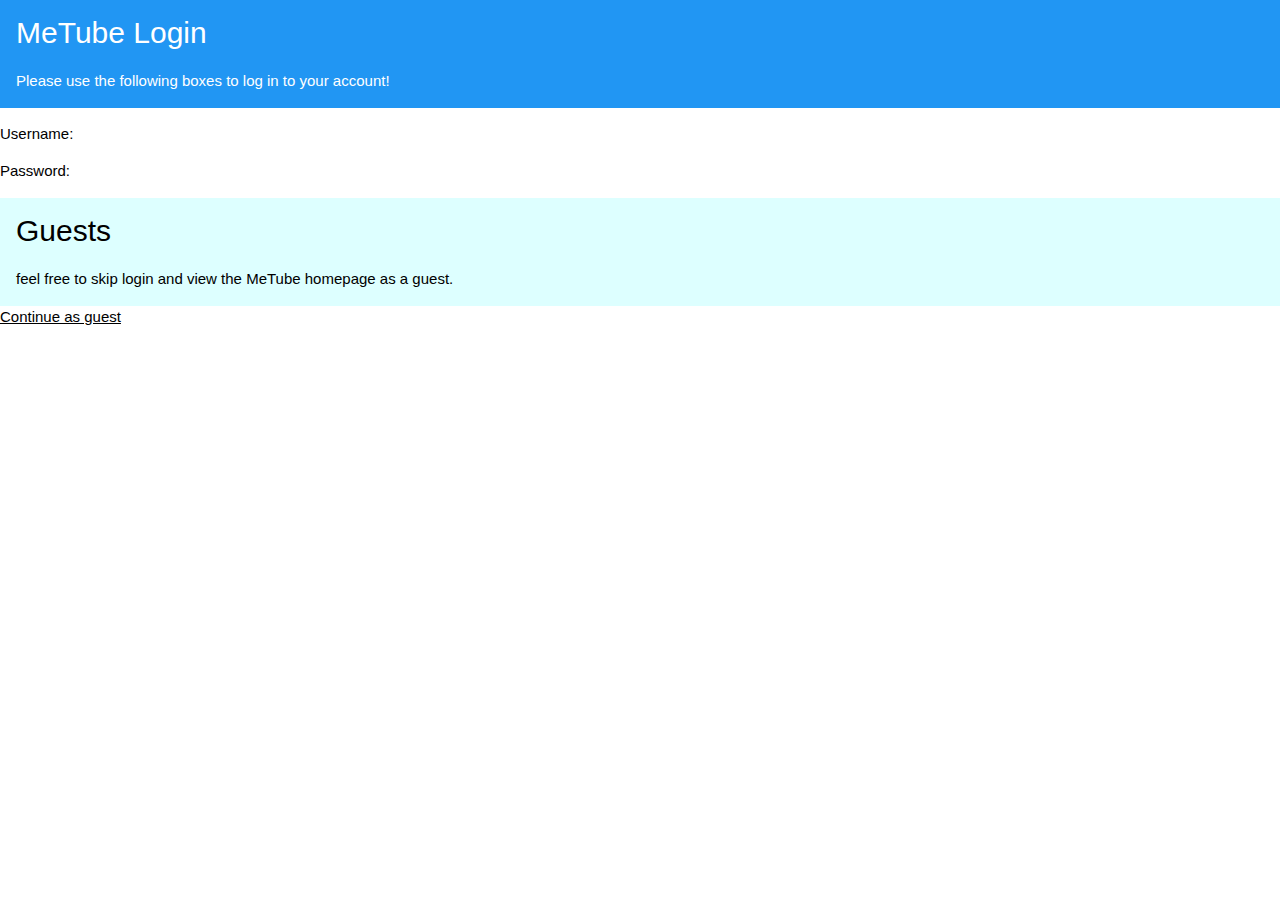
==== login.html @ cf155a30 "commit with all files 2/22/2022 11:39 pm" ====
<!DOCTYPE html>
<html>
<title>W3.CSS</title>


<meta name="viewport" content="width=device-width, initial-scale=1">
<link rel="stylesheet" href="https://www.w3schools.com/w3css/4/w3.css">

<!-- #aa is an id selector -->
<style>
#aa {
    text-align: center;
    color: blue;
}
</style>

<!-- "ss" is an element selector -->
<style>
    ss {
        color: rgb(82, 123, 211);
        text-align: center;
    }
    </style>

<!-- below is the styling for the "continue as guest" button -->
<style>
    .button {
    background-color: #4CAF50; /* Green */
    border: 2px solid #555555;
    color: white;
    padding: 15px 32px;
    text-align: center;
    text-decoration: none;
    display: inline-block;
    font-size: 16px;
  }
</style>

<!-- BEGIN BODY -->
<body>

<div class="w3-container w3-blue">
<h2>MeTube Login</h2>
<p>Please use the following boxes to log in to your account!</p>
</div>

<p id="#aa">Username: </p>
<p id="#aa">Password: </p>

<div class="w3-container w3-pale-blue">
<h2>Guests</h2>
<p>feel free to skip login and view the MeTube homepage as a guest.</p>
</div>






<a href="http://webapp.computing.clemson.edu/~rjhay/MeTube/homepage.html" target="_blank">Continue as guest</a>




</body>
</html>
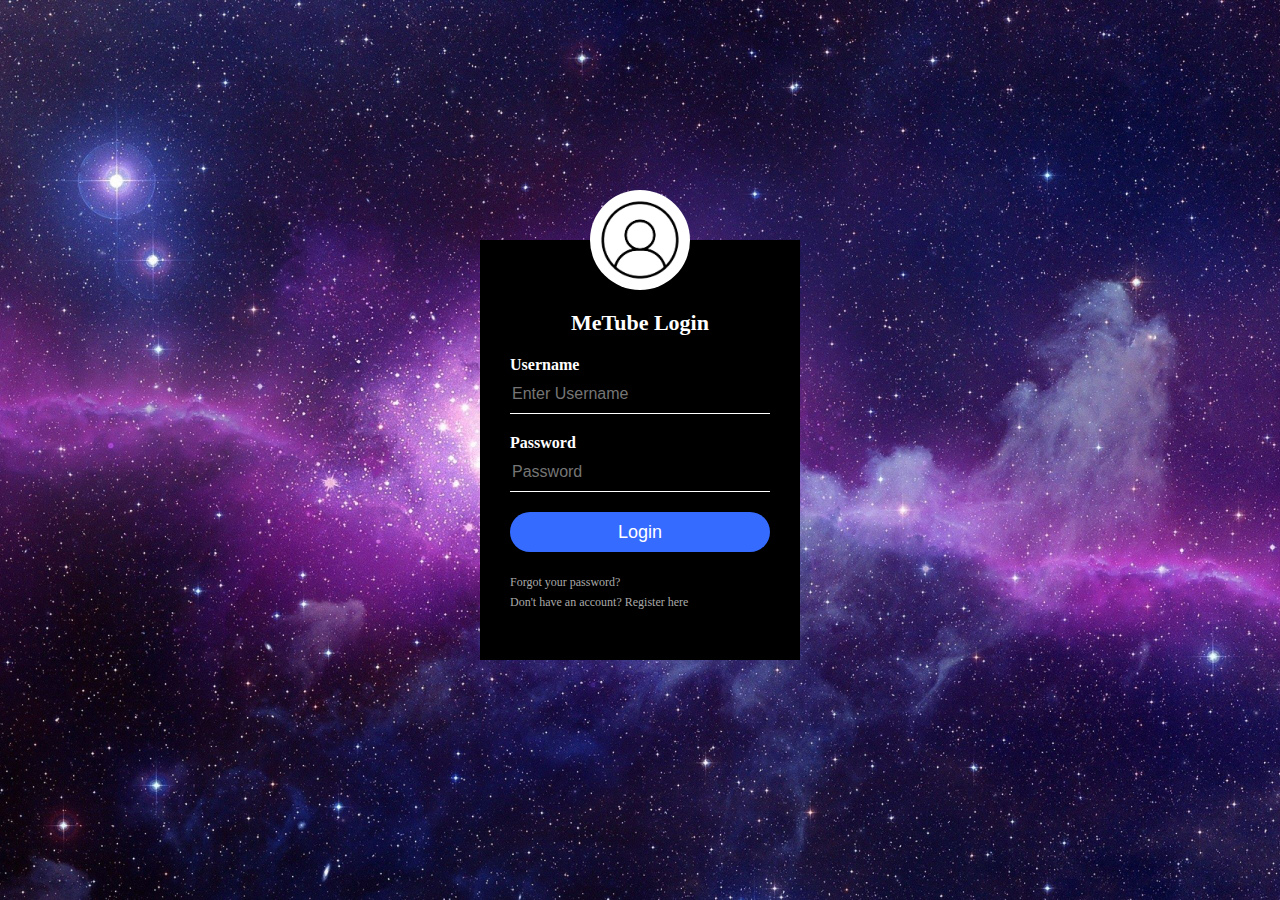
==== commit 9214ec0d: "changed index to login" ====
--- a/login.html
+++ b/login.html
@@ -1,66 +1,22 @@
-<!DOCTYPE html>
 <html>
-<title>W3.CSS</title>
-
-
-<meta name="viewport" content="width=device-width, initial-scale=1">
-<link rel="stylesheet" href="https://www.w3schools.com/w3css/4/w3.css">
-
-<!-- #aa is an id selector -->
-<style>
-#aa {
-    text-align: center;
-    color: blue;
-}
-</style>
-
-<!-- "ss" is an element selector -->
-<style>
-    ss {
-        color: rgb(82, 123, 211);
-        text-align: center;
-    }
-    </style>
-
-<!-- below is the styling for the "continue as guest" button -->
-<style>
-    .button {
-    background-color: #4CAF50; /* Green */
-    border: 2px solid #555555;
-    color: white;
-    padding: 15px 32px;
-    text-align: center;
-    text-decoration: none;
-    display: inline-block;
-    font-size: 16px;
-  }
-</style>
-
-<!-- BEGIN BODY -->
+<head>
+<title>Login Page Design</title>
+    <link rel="stylesheet" type="text/css" href="index-style.css">
 <body>
-
-<div class="w3-container w3-blue">
-<h2>MeTube Login</h2>
-<p>Please use the following boxes to log in to your account!</p>
-</div>
-
-<p id="#aa">Username: </p>
-<p id="#aa">Password: </p>
-
-<div class="w3-container w3-pale-blue">
-<h2>Guests</h2>
-<p>feel free to skip login and view the MeTube homepage as a guest.</p>
-</div>
-
-
-
-
-
-
-<a href="http://webapp.computing.clemson.edu/~rjhay/MeTube/homepage.html" target="_blank">Continue as guest</a>
-
-
-
+    <div class="loginbox">
+    <img src="profile-icon.jpg" class="avatar">
+        <h1>MeTube Login</h1>
+        <form>
+            <p>Username</p>
+            <input type="text" name="" placeholder="Enter Username">
+            <p>Password</p>
+            <input type="password" name="" placeholder="Password">
+            <input type="submit" name="" value="Login">
+            <a href="http://webapp.computing.clemson.edu/~rjhay/MeTube/too-bad.html?#">Forgot your password?</a><br>
+            <a href="http://webapp.computing.clemson.edu/~rjhay/MeTube/register.html?#">Don't have an account? Register here</a>
+        </form>
+    </div>
 
 </body>
-</html> +</head>
+</html>--- a/index-style.css
+++ b/index-style.css
@@ -0,0 +1,90 @@
+body {
+    margin: 0; 
+    padding: 0;
+    background: url(galaxy-background.jpg);
+    background-size: cover;
+    background-position: center;
+    font-family: sans-seriff;
+}
+
+.loginbox {
+    width: 320px;
+    height: 420px;
+    background: #000;
+    color: #fff; 
+    top: 50%;
+    left: 50%;
+    position: absolute;
+    transform: translate(-50%,-50%);
+    box-sizing: border-box;
+    padding: 70px 30px;
+}
+
+.avatar {
+    width: 100px; 
+    height: 100px;
+    border-radius: 50%;
+    position: absolute;
+    top: -50px;
+    left: calc(50% - 50px);
+}
+
+h1 {
+    margin: 0;
+    padding: 0 0 20px;
+    text-align: center;
+    font-size: 22px;
+}
+
+.loginbox p{
+    margin: 0; 
+    padding: 0;
+    font-weight: bold;
+}
+
+.loginbox input{
+    width: 100%;
+    margin-bottom: 20px;
+}
+
+.loginbox input[type="text"], input[type="password"]
+{
+    border: none;
+    border-bottom: 1px solid #fff;
+    background: transparent;
+    outline: none;
+    height: 40px;
+    color: #fff;
+    font-size: 16px;
+}
+
+.loginbox input[type="submit"]
+{
+    border: none;
+    outline: none;
+    height: 40px;
+    background: #356bff;
+    color: #fff;
+    font-size: 18px;
+    border-radius: 20px;
+}
+
+/* this highlights the login button yellow on hover */
+.loginbox input[type="submit"]:hover
+{
+    cursor: pointer;
+    background: #1e53e6;
+    color: rgb(199, 199, 199);
+}
+
+.loginbox a{
+    text-decoration: none;
+    font-size: 12px;
+    line-height: 20px;
+    color: darkgrey;
+}
+
+.loginbox a:hover
+{
+    color: ffc107;
+}